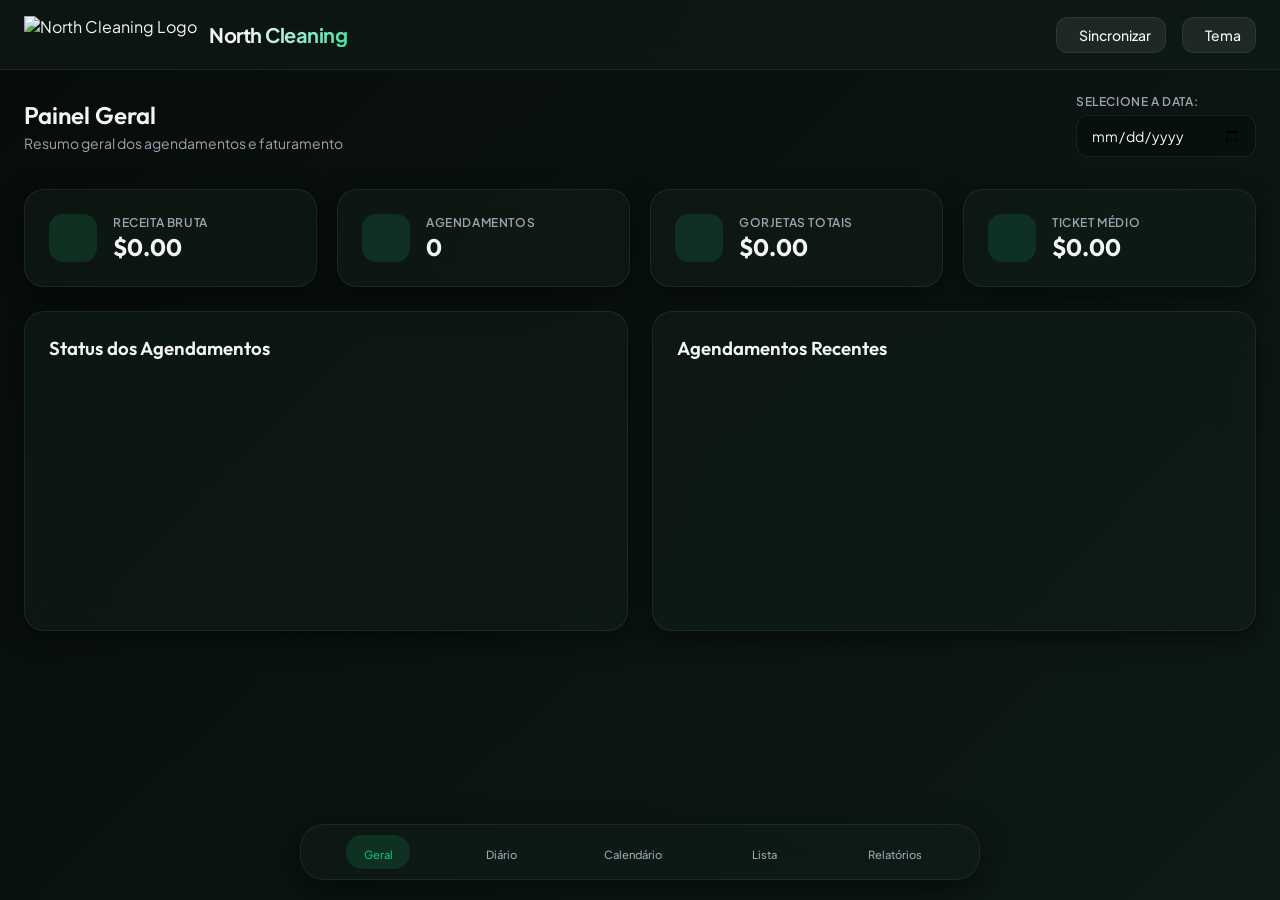
==== dashboard.html @ f72922bd "garante mapeamento exato da coluna booking status da aba new bookings na sincronizacao" ====
<!DOCTYPE html>
<html lang="pt-BR">
<head>
    <meta charset="UTF-8">
    <meta name="viewport" content="width=device-width, initial-scale=1.0">
    <title>North Cleaning - Dashboard SPA</title>
    <!-- CSS File -->
    <link rel="stylesheet" href="index.css?v=2">
    <link rel="icon" type="image/png" href="https://cdn.bookingkoala.com/uploads/northcleaning/2026/5/29/17800989341.png">
</head>
<body>

    <!-- APP HEADER -->
    <header class="app-header">
        <div class="logo-container">
            <img class="company-logo" src="https://cdn.bookingkoala.com/uploads/northcleaning/2026/5/29/17800989341.png" alt="North Cleaning Logo">
            <span class="logo-text">North Cleaning</span>
        </div>
        <div class="header-controls">
            <button class="sync-btn" onclick="syncDataOnline()" title="Sincronizar com planilha">
                <i data-lucide="refresh-cw"></i>
                <span>Sincronizar</span>
            </button>
            <button class="theme-toggle-btn" onclick="toggleTheme()" title="Alternar Tema">
                <i id="theme-icon" data-lucide="moon"></i>
                <span>Tema</span>
            </button>
        </div>
    </header>

    <!-- MAIN APP CONTAINER -->
    <main class="app-container">
        <!-- SPA HORIZONTAL SLIDER (600vw) -->
        <div id="view-slider">
            
            <!-- TAB 1: VISÃO GERAL (DASHBOARD) -->
            <section id="tab-dashboard" class="view-section">
                <div class="view-header">
                    <div class="view-title-area">
                        <h1>Painel Geral</h1>
                        <span class="view-subtitle">Resumo geral dos agendamentos e faturamento</span>
                    </div>
                    <div class="view-actions">
                        <div class="form-group" style="min-width: 180px;">
                            <label class="form-label" for="dashboard-date-picker">Selecione a Data:</label>
                            <input class="input-control" type="date" id="dashboard-date-picker" onchange="loadDashboardTab()">
                        </div>
                    </div>
                </div>

                <!-- KPI Cards Grid -->
                <div class="kpi-grid">
                    <div class="glass-card kpi-card">
                        <div class="kpi-icon"><i data-lucide="dollar-sign"></i></div>
                        <div class="kpi-info">
                            <span class="kpi-label">Receita Bruta</span>
                            <span id="kpi-revenue" class="kpi-value">$0.00</span>
                        </div>
                    </div>
                    <div class="glass-card kpi-card">
                        <div class="kpi-icon"><i data-lucide="calendar-check"></i></div>
                        <div class="kpi-info">
                            <span class="kpi-label">Agendamentos</span>
                            <span id="kpi-bookings" class="kpi-value">0</span>
                        </div>
                    </div>
                    <div class="glass-card kpi-card">
                        <div class="kpi-icon"><i data-lucide="coins"></i></div>
                        <div class="kpi-info">
                            <span class="kpi-label">Gorjetas Totais</span>
                            <span id="kpi-tips" class="kpi-value">$0.00</span>
                        </div>
                    </div>
                    <div class="glass-card kpi-card">
                        <div class="kpi-icon"><i data-lucide="trending-up"></i></div>
                        <div class="kpi-info">
                            <span class="kpi-label">Ticket Médio</span>
                            <span id="kpi-avg" class="kpi-value">$0.00</span>
                        </div>
                    </div>
                </div>

                <!-- Charts Preview & Activity -->
                <div class="charts-grid">
                    <div class="glass-card chart-card">
                        <h3>Status dos Agendamentos</h3>
                        <div class="chart-wrapper">
                            <canvas id="chart-status-preview"></canvas>
                        </div>
                    </div>
                    <div class="glass-card">
                        <h3>Agendamentos Recentes</h3>
                        <div class="activity-list" id="recent-bookings-list" style="margin-top: 16px;">
                            <!-- Populated by JS -->
                        </div>
                    </div>
                </div>
            </section>

            <!-- TAB 2: VISÃO DIÁRIA -->
            <section id="tab-daily" class="view-section">
                <div class="view-header">
                    <div class="view-title-area">
                        <h1>Visão Diária</h1>
                        <span class="view-subtitle">Controle operacional e financeiro do dia</span>
                    </div>
                    <div class="view-actions">
                        <div class="form-group" style="min-width: 180px;">
                            <label class="form-label" for="daily-date-picker">Selecione a Data:</label>
                            <input class="input-control" type="date" id="daily-date-picker" onchange="loadDailyView()">
                        </div>
                    </div>
                </div>

                <!-- KPI Cards do Dia -->
                <div class="kpi-grid">
                    <div class="glass-card kpi-card" style="background: rgba(16, 185, 129, 0.08);">
                        <div class="kpi-icon" style="background: rgba(16, 185, 129, 0.15); color: #10b981;"><i data-lucide="banknote"></i></div>
                        <div class="kpi-info">
                            <span class="kpi-label">Receita do Dia</span>
                            <span id="daily-revenue" class="kpi-value">$0.00</span>
                        </div>
                    </div>
                    <div class="glass-card kpi-card" style="background: rgba(99, 102, 241, 0.08);">
                        <div class="kpi-icon" style="background: rgba(99, 102, 241, 0.15); color: #6366f1;"><i data-lucide="clipboard-list"></i></div>
                        <div class="kpi-info">
                            <span class="kpi-label">Agendamentos do Dia</span>
                            <span id="daily-count" class="kpi-value">0</span>
                        </div>
                    </div>
                    <div class="glass-card kpi-card" style="background: rgba(245, 158, 11, 0.08);">
                        <div class="kpi-icon" style="background: rgba(245, 158, 11, 0.15); color: #f59e0b;"><i data-lucide="alert-circle"></i></div>
                        <div class="kpi-info">
                            <span class="kpi-label">Não Pagos</span>
                            <span id="daily-unpaid-count" class="kpi-value">0</span>
                        </div>
                    </div>
                </div>

                <!-- Day Bookings Table -->
                <div class="glass-card">
                    <div class="table-container">
                        <table class="elegant-table" id="daily-table">
                            <thead>
                                <tr>
                                    <th>Horário</th>
                                    <th>Nome do Cliente</th>
                                    <th>Valor Final</th>
                                    <th>Gorjeta (Tip)</th>
                                    <th>Método Pagamento</th>
                                    <th>Status</th>
                                    <th>Data de Pagamento</th>
                                    <th>Ações</th>
                                </tr>
                            </thead>
                            <tbody id="daily-table-body">
                                <!-- Populated by JS -->
                            </tbody>
                        </table>
                    </div>
                </div>
            </section>

            <!-- TAB 3: CALENDÁRIO -->
            <section id="tab-calendar" class="view-section">
                <div class="view-header">
                    <div class="view-title-area">
                        <h1>Calendário de Agendamentos</h1>
                        <span class="view-subtitle">Calendário mensal de serviços e receita diária</span>
                    </div>
                </div>

                <div class="glass-card calendar-container">
                    <div class="calendar-header">
                        <button class="calendar-nav-btn" onclick="changeMonth(-1)"><i data-lucide="chevron-left"></i></button>
                        <span class="calendar-month-year" id="calendar-title">Julho 2026</span>
                        <button class="calendar-nav-btn" onclick="changeMonth(1)"><i data-lucide="chevron-right"></i></button>
                    </div>
                    <div class="calendar-grid" id="calendar-grid">
                        <!-- Day headers and cells populated by JS -->
                    </div>
                </div>
            </section>

            <!-- TAB 4: LISTA GERAL -->
            <section id="tab-bookings" class="view-section">
                <div class="view-header">
                    <div class="view-title-area">
                        <h1>Base de Agendamentos</h1>
                        <span class="view-subtitle">Pesquisa completa e filtros no banco de dados</span>
                    </div>
                </div>

                <!-- Filters -->
                <div class="filter-row">
                    <div class="form-group search-group">
                        <label class="form-label" for="search-client">Buscar Cliente</label>
                        <input class="input-control" type="text" id="search-client" placeholder="Digite o nome do cliente..." oninput="filterBookings()">
                    </div>
                    <div class="form-group">
                        <label class="form-label" for="filter-status">Status</label>
                        <select class="input-control" id="filter-status" onchange="filterBookings()">
                            <option value="all">Todos os Status</option>
                            <option value="Paid">Paid</option>
                            <option value="Charged">Charged</option>
                            <option value="Unassigned">Unassigned</option>
                            <option value="Upcoming">Upcoming</option>
                            <option value="Completed">Completed</option>
                        </select>
                    </div>
                    <div class="form-group">
                        <label class="form-label" for="filter-payment">Método Pagamento</label>
                        <select class="input-control" id="filter-payment" onchange="filterBookings()">
                            <option value="all">Todos</option>
                            <option value="Credit Card">Credit Card</option>
                            <option value="Zelle / Venmo">Zelle / Venmo</option>
                            <option value="Cash / Check">Cash / Check</option>
                            <option value="Square">Square</option>
                        </select>
                    </div>
                </div>

                <!-- Big Bookings Table -->
                <div class="glass-card">
                    <div class="table-container">
                        <table class="elegant-table" id="bookings-table">
                            <thead>
                                <tr>
                                    <th>Data</th>
                                    <th>Horário</th>
                                    <th>Nome do Cliente</th>
                                    <th>Valor</th>
                                    <th>Gorjeta</th>
                                    <th>Método Pagamento</th>
                                    <th>Status</th>
                                    <th>Ações</th>
                                </tr>
                            </thead>
                            <tbody id="bookings-table-body">
                                <!-- Populated by JS -->
                            </tbody>
                        </table>
                    </div>
                    <!-- Pagination -->
                    <div class="pagination">
                        <span id="pagination-info" class="view-subtitle">Mostrando 1-10 de 651 agendamentos</span>
                        <div style="display: flex; gap: 8px;">
                            <button id="btn-prev" class="btn-page" onclick="prevPage()"><i data-lucide="chevron-left" style="width: 14px; height: 14px; vertical-align: middle;"></i> Anterior</button>
                            <button id="btn-next" class="btn-page" onclick="nextPage()">Próximo <i data-lucide="chevron-right" style="width: 14px; height: 14px; vertical-align: middle;"></i></button>
                        </div>
                    </div>
                </div>
            </section>

            <!-- TAB 5: RELATÓRIOS -->
            <section id="tab-analytics" class="view-section">
                <div class="view-header">
                    <div class="view-title-area">
                        <h1>Gráficos & Analytics</h1>
                        <span class="view-subtitle">Visualização de faturamento e desempenho comercial</span>
                    </div>
                </div>

                <!-- Reports Charts Grid -->
                <div class="charts-grid">
                    <div class="glass-card chart-card">
                        <h3>Faturamento por Mês</h3>
                        <div class="chart-wrapper">
                            <canvas id="chart-monthly-revenue"></canvas>
                        </div>
                    </div>
                    <div class="glass-card chart-card">
                        <h3>Volume por Canal de Pagamento</h3>
                        <div class="chart-wrapper">
                            <canvas id="chart-payment-methods"></canvas>
                        </div>
                    </div>
                </div>

                <div class="charts-grid" style="margin-top: 12px;">
                    <div class="glass-card chart-card">
                        <h3>Status de Agendamento</h3>
                        <div class="chart-wrapper">
                            <canvas id="chart-status-distribution"></canvas>
                        </div>
                    </div>
                    <div class="glass-card" style="height: 320px; overflow-y: auto;">
                        <h3>Ranking de Clientes (Faturamento)</h3>
                        <div class="table-container" style="margin-top: 16px;">
                            <table class="elegant-table">
                                <thead>
                                    <tr>
                                        <th>Posição</th>
                                        <th>Cliente</th>
                                        <th>Qtd Serviços</th>
                                        <th>Valor Total</th>
                                    </tr>
                                </thead>
                                <tbody id="top-clients-tbody">
                                    <!-- Populated by JS -->
                                </tbody>
                            </table>
                        </div>
                    </div>
                </div>
            </section>



        </div>
    </main>

    <!-- BOTTOM NAVBAR (PERSISTENTE FORA DO SLIDER) -->
    <nav class="bottom-nav-bar">
        <button id="nav-dashboard" class="nav-item active" onclick="switchTab('dashboard')">
            <i data-lucide="layout-dashboard"></i>
            <span>Geral</span>
        </button>
        <button id="nav-daily" class="nav-item" onclick="switchTab('daily')">
            <i data-lucide="calendar-days"></i>
            <span>Diário</span>
        </button>
        <button id="nav-calendar" class="nav-item" onclick="switchTab('calendar')">
            <i data-lucide="calendar"></i>
            <span>Calendário</span>
        </button>
        <button id="nav-bookings" class="nav-item" onclick="switchTab('bookings')">
            <i data-lucide="list-ordered"></i>
            <span>Lista</span>
        </button>
        <button id="nav-analytics" class="nav-item" onclick="switchTab('analytics')">
            <i data-lucide="trending-up"></i>
            <span>Relatórios</span>
        </button>
    </nav>

    <!-- DETAIL MODAL -->
    <div id="detail-modal" class="modal-overlay" onclick="closeDetailModal(event)">
        <div class="modal-content" onclick="event.stopPropagation()">
            <div class="modal-header">
                <h3>Detalhes do Agendamento</h3>
                <button class="modal-close" onclick="closeModal()">&times;</button>
            </div>
            <div class="modal-body" id="modal-body-content">
                <!-- Populated by JS -->
            </div>
        </div>
    </div>

    <!-- SCRIPTS -->
    <!-- SheetJS Library for Excel Parsing -->
    <script src="https://cdn.jsdelivr.net/npm/xlsx@0.18.5/dist/xlsx.full.min.js"></script>
    <!-- Chart.js for beautiful charts -->
    <script src="https://cdn.jsdelivr.net/npm/chart.js"></script>
    <!-- Lucide Icons -->
    <script src="https://unpkg.com/lucide@latest"></script>
    <!-- Custom Application Script -->
    <script src="data.js?v=20260721_v14"></script>
    <script src="app.js?v=20260721_v14"></script>
</body>
</html>
---- index.css ----
@import url('https://fonts.googleapis.com/css2?family=Outfit:wght@300;400;500;600;700;800&family=Plus+Jakarta+Sans:wght@300;400;500;600;700;800&display=swap');

/* ==========================================================================
   DESIGN SYSTEM - VARIABLES
   ========================================================================== */
:root {
    /* Fonts */
    --font-heading: 'Outfit', -apple-system, BlinkMacSystemFont, "Segoe UI", Roboto, sans-serif;
    --font-body: 'Plus Jakarta Sans', -apple-system, BlinkMacSystemFont, "Segoe UI", Roboto, sans-serif;

    /* Colors - HSL Emerald Theme */
    --primary-hue: 156;
    --primary-sat: 72%;
    --primary-lightness: 42%;
    
    --primary: hsl(var(--primary-hue), var(--primary-sat), var(--primary-lightness));
    --primary-light: hsl(var(--primary-hue), var(--primary-sat), 55%);
    --primary-dark: hsl(var(--primary-hue), var(--primary-sat), 30%);
    --primary-glow: hsla(var(--primary-hue), var(--primary-sat), var(--primary-lightness), 0.15);

    /* Status Colors */
    --status-paid-bg: rgba(16, 185, 129, 0.15);
    --status-paid-color: #10b981;
    --status-charged-bg: rgba(99, 102, 241, 0.15);
    --status-charged-color: #6366f1;
    --status-unassigned-bg: rgba(245, 158, 11, 0.15);
    --status-unassigned-color: #f59e0b;
    --status-upcoming-bg: rgba(59, 130, 246, 0.15);
    --status-upcoming-color: #3b82f6;
    --status-completed-bg: rgba(14, 165, 233, 0.15);
    --status-completed-color: #0ea5e9;

    /* Dark Mode Defaults */
    --bg-app: #070c0a;
    --bg-gradient: linear-gradient(135deg, #070c0a 0%, #0d1a15 100%);
    --panel-bg: rgba(18, 30, 24, 0.55);
    --panel-border: rgba(255, 255, 255, 0.07);
    --text-primary: #f3f4f6;
    --text-secondary: #9ca3af;
    --text-muted: #6b7280;
    --shadow-color: rgba(0, 0, 0, 0.5);
    --glass-blur: 16px;
    --card-hover-bg: rgba(255, 255, 255, 0.04);
}

/* Light Theme Overrides */
body.light-theme {
    --bg-app: #f4f7f5;
    --bg-gradient: linear-gradient(135deg, #f4f7f5 0%, #e6eee8 100%);
    --panel-bg: rgba(255, 255, 255, 0.75);
    --panel-border: rgba(0, 0, 0, 0.07);
    --text-primary: #111827;
    --text-secondary: #4b5563;
    --text-muted: #9ca3af;
    --shadow-color: rgba(0, 0, 0, 0.05);
    --card-hover-bg: rgba(0, 0, 0, 0.02);
}

/* ==========================================================================
   RESET & BASE STYLES
   ========================================================================== */
* {
    box-sizing: border-box;
    margin: 0;
    padding: 0;
    -webkit-tap-highlight-color: transparent;
}

body {
    font-family: var(--font-body);
    background: var(--bg-app);
    background-image: var(--bg-gradient);
    color: var(--text-primary);
    min-height: 100vh;
    overflow-x: hidden;
    transition: background 0.3s ease, color 0.3s ease;
    display: flex;
    flex-direction: column;
}

h1, h2, h3, h4, h5, h6 {
    font-family: var(--font-heading);
    font-weight: 600;
    color: var(--text-primary);
}

/* Custom Scrollbar */
::-webkit-scrollbar {
    width: 6px;
    height: 6px;
}
::-webkit-scrollbar-track {
    background: transparent;
}
::-webkit-scrollbar-thumb {
    background: var(--panel-border);
    border-radius: 4px;
}
::-webkit-scrollbar-thumb:hover {
    background: var(--primary);
}

/* ==========================================================================
   APP HEADER
   ========================================================================== */
.app-header {
    display: flex;
    justify-content: space-between;
    align-items: center;
    padding: 16px 24px;
    position: fixed;
    top: 0;
    left: 0;
    right: 0;
    height: 70px;
    background: var(--panel-bg);
    backdrop-filter: blur(var(--glass-blur));
    -webkit-backdrop-filter: blur(var(--glass-blur));
    border-bottom: 1px solid var(--panel-border);
    z-index: 900;
}

.logo-container {
    display: flex;
    align-items: center;
    gap: 12px;
}

.company-logo {
    height: 38px;
    object-fit: contain;
}

.logo-text {
    font-size: 1.25rem;
    font-weight: 700;
    letter-spacing: -0.025em;
    background: linear-gradient(135deg, var(--text-primary) 30%, var(--primary-light) 100%);
    -webkit-background-clip: text;
    -webkit-text-fill-color: transparent;
}

.header-controls {
    display: flex;
    align-items: center;
    gap: 16px;
}

.theme-toggle-btn, .sync-btn {
    background: var(--panel-border);
    border: 1px solid var(--panel-border);
    color: var(--text-primary);
    padding: 8px 14px;
    border-radius: 12px;
    cursor: pointer;
    font-family: var(--font-body);
    font-size: 0.875rem;
    font-weight: 500;
    display: flex;
    align-items: center;
    gap: 8px;
    transition: all 0.2s cubic-bezier(0.4, 0, 0.2, 1);
}

.theme-toggle-btn:hover, .sync-btn:hover {
    background: var(--primary);
    color: white;
    border-color: var(--primary);
    transform: translateY(-2px);
    box-shadow: 0 4px 12px var(--primary-glow);
}

/* ==========================================================================
   SPA CAROUSEL HORIZONTAL (#view-slider)
   ========================================================================== */
.app-container {
    margin-top: 70px;
    flex: 1;
    display: flex;
    overflow: hidden;
    position: relative;
    width: 100vw;
}

#view-slider {
    display: flex;
    width: 500vw; /* 5 abas */
    height: calc(100vh - 70px);
    will-change: transform;
    transform: translate3d(0px, 0px, 0px);
    transition: transform 0.5s cubic-bezier(0.16, 1, 0.3, 1);
}

.view-section {
    width: 100vw;
    height: 100%;
    overflow-y: auto;
    padding: 24px;
    padding-bottom: 120px; /* Evita que o BottomNavBar cubra o conteúdo */
    background: transparent;
    display: flex;
    flex-direction: column;
    gap: 24px;
}

/* ==========================================================================
   BOTTOM NAV BAR (Persistente fora do slider)
   ========================================================================== */
.bottom-nav-bar {
    position: fixed;
    bottom: 20px;
    left: 50%;
    transform: translate3d(-50%, 0, 0);
    width: calc(100% - 32px);
    max-width: 680px;
    background: var(--panel-bg);
    border: 1px solid var(--panel-border);
    backdrop-filter: blur(var(--glass-blur));
    -webkit-backdrop-filter: blur(var(--glass-blur));
    border-radius: 24px;
    padding: 10px 16px;
    display: flex;
    justify-content: space-around;
    align-items: center;
    box-shadow: 0 10px 30px var(--shadow-color);
    z-index: 1000;
    transition: background 0.3s ease, border 0.3s ease;
}

.nav-item {
    display: flex;
    flex-direction: column;
    align-items: center;
    gap: 4px;
    background: none;
    border: none;
    color: var(--text-secondary);
    padding: 8px 12px;
    border-radius: 16px;
    cursor: pointer;
    text-decoration: none;
    font-family: var(--font-body);
    font-size: 0.7rem;
    font-weight: 500;
    transition: all 0.2s cubic-bezier(0.4, 0, 0.2, 1);
    min-width: 64px;
}

.nav-item i {
    font-size: 1.25rem;
    transition: transform 0.2s ease;
}

.nav-item:hover {
    color: var(--primary-light);
}

.nav-item:hover i {
    transform: translateY(-2px);
}

.nav-item.active {
    color: var(--primary);
    background: var(--primary-glow);
}

/* ==========================================================================
   COMPONENTS - CARDS, TABLES, MODALS
   ========================================================================== */

/* Glass Cards */
.glass-card {
    background: var(--panel-bg);
    border: 1px solid var(--panel-border);
    border-radius: 20px;
    padding: 24px;
    box-shadow: 0 8px 24px var(--shadow-color);
    backdrop-filter: blur(var(--glass-blur));
    -webkit-backdrop-filter: blur(var(--glass-blur));
    transition: transform 0.3s ease, box-shadow 0.3s ease;
}

.glass-card:hover {
    transform: translateY(-2px);
    box-shadow: 0 12px 30px var(--shadow-color);
}

/* Key Performance Indicators (KPI) */
.kpi-grid {
    display: grid;
    grid-template-columns: repeat(auto-fit, minmax(200px, 1fr));
    gap: 20px;
    width: 100%;
}

.kpi-card {
    display: flex;
    align-items: center;
    gap: 16px;
}

.kpi-icon {
    width: 48px;
    height: 48px;
    border-radius: 14px;
    display: flex;
    align-items: center;
    justify-content: center;
    font-size: 1.25rem;
    background: var(--primary-glow);
    color: var(--primary-light);
    border: 1px solid rgba(var(--primary-hue), var(--primary-sat), var(--primary-lightness), 0.2);
}

.kpi-info {
    display: flex;
    flex-direction: column;
    gap: 2px;
}

.kpi-label {
    font-size: 0.75rem;
    color: var(--text-secondary);
    text-transform: uppercase;
    letter-spacing: 0.05em;
    font-weight: 600;
}

.kpi-value {
    font-size: 1.5rem;
    font-weight: 700;
    font-family: var(--font-heading);
}

/* Screen Title and Header Actions */
.view-header {
    display: flex;
    justify-content: space-between;
    align-items: center;
    flex-wrap: wrap;
    gap: 16px;
    margin-bottom: 8px;
}

.view-title-area {
    display: flex;
    flex-direction: column;
    gap: 4px;
}

.view-subtitle {
    font-size: 0.875rem;
    color: var(--text-secondary);
}

.view-actions {
    display: flex;
    gap: 12px;
    align-items: center;
}

/* Gorgeous Elegant Tables */
.table-container {
    width: 100%;
    overflow-x: auto;
    border-radius: 16px;
    border: 1px solid var(--panel-border);
}

.elegant-table {
    width: 100%;
    border-collapse: collapse;
    text-align: left;
    font-size: 0.875rem;
}

.elegant-table th {
    background: rgba(var(--primary-hue), var(--primary-sat), var(--primary-lightness), 0.08);
    color: var(--text-primary);
    font-weight: 600;
    padding: 14px 18px;
    font-family: var(--font-heading);
    border-bottom: 1px solid var(--panel-border);
}

.elegant-table td {
    padding: 14px 18px;
    border-bottom: 1px solid var(--panel-border);
    color: var(--text-secondary);
    vertical-align: middle;
}

.elegant-table tbody tr {
    transition: background-color 0.2s ease;
}

.elegant-table tbody tr:hover {
    background-color: var(--card-hover-bg);
}

.elegant-table tbody tr:last-child td {
    border-bottom: none;
}

/* Status Badges */
.badge {
    display: inline-flex;
    align-items: center;
    padding: 4px 10px;
    border-radius: 9999px;
    font-size: 0.725rem;
    font-weight: 600;
    text-transform: capitalize;
}

.badge-paid {
    background: var(--status-paid-bg);
    color: var(--status-paid-color);
}

.badge-charged {
    background: var(--status-charged-bg);
    color: var(--status-charged-color);
}

.badge-unassigned {
    background: var(--status-unassigned-bg);
    color: var(--status-unassigned-color);
}

.badge-upcoming {
    background: var(--status-upcoming-bg);
    color: var(--status-upcoming-color);
}

.badge-completed {
    background: var(--status-completed-bg);
    color: var(--status-completed-color);
}

/* Forms and Filters */
.filter-row {
    display: flex;
    flex-wrap: wrap;
    gap: 16px;
    align-items: center;
    background: var(--panel-bg);
    padding: 16px;
    border-radius: 16px;
    border: 1px solid var(--panel-border);
}

.form-group {
    display: flex;
    flex-direction: column;
    gap: 6px;
    flex: 1;
    min-width: 150px;
}

.form-group.search-group {
    flex: 2;
    min-width: 250px;
}

.form-label {
    font-size: 0.75rem;
    font-weight: 600;
    color: var(--text-secondary);
    text-transform: uppercase;
    letter-spacing: 0.05em;
}

.input-control {
    background: rgba(0, 0, 0, 0.2);
    border: 1px solid var(--panel-border);
    border-radius: 12px;
    padding: 10px 14px;
    color: var(--text-primary);
    font-family: var(--font-body);
    font-size: 0.875rem;
    outline: none;
    transition: all 0.2s ease;
    width: 100%;
}

body.light-theme .input-control {
    background: rgba(255, 255, 255, 0.8);
}

.input-control:focus {
    border-color: var(--primary);
    box-shadow: 0 0 0 2px var(--primary-glow);
}

/* Charts Section Layout */
.charts-grid {
    display: grid;
    grid-template-columns: repeat(auto-fit, minmax(340px, 1fr));
    gap: 24px;
}

.chart-card {
    height: 320px;
    display: flex;
    flex-direction: column;
}

.chart-wrapper {
    position: relative;
    width: 100%;
    height: 220px;
    margin-top: 16px;
}

/* Interactive Calendar Grid */
.calendar-container {
    display: flex;
    flex-direction: column;
    gap: 16px;
}

.calendar-header {
    display: flex;
    justify-content: space-between;
    align-items: center;
    padding: 8px 0;
}

.calendar-nav-btn {
    background: var(--panel-border);
    border: none;
    color: var(--text-primary);
    width: 36px;
    height: 36px;
    border-radius: 10px;
    display: flex;
    align-items: center;
    justify-content: center;
    cursor: pointer;
    transition: all 0.2s ease;
}

.calendar-nav-btn:hover {
    background: var(--primary);
    color: white;
}

.calendar-month-year {
    font-family: var(--font-heading);
    font-size: 1.25rem;
    font-weight: 700;
}

.calendar-grid {
    display: grid;
    grid-template-columns: repeat(7, minmax(0, 1fr));
    gap: 8px;
    width: 100%;
}

.calendar-day-header {
    text-align: center;
    font-size: 0.75rem;
    font-weight: 700;
    color: var(--text-secondary);
    text-transform: uppercase;
    padding: 8px 0;
}

.calendar-day-cell {
    aspect-ratio: auto;
    border-radius: 12px;
    background: rgba(0, 0, 0, 0.15);
    border: 1px solid var(--panel-border);
    padding: 8px;
    display: flex;
    flex-direction: column;
    justify-content: flex-start;
    cursor: pointer;
    transition: all 0.2s ease;
    min-height: 125px;
    gap: 4px;
}

body.light-theme .calendar-day-cell {
    background: rgba(255, 255, 255, 0.5);
}

.calendar-day-cell:hover {
    transform: translateY(-2px);
    border-color: var(--primary);
    box-shadow: 0 4px 12px var(--shadow-color);
}

.calendar-day-cell.inactive {
    opacity: 0.35;
    cursor: default;
    pointer-events: none;
}

.calendar-day-cell.today {
    border-color: var(--primary-light);
    background: var(--primary-glow);
}

.day-number {
    font-family: var(--font-heading);
    font-weight: 600;
    font-size: 0.875rem;
}

.day-header-info {
    display: flex;
    justify-content: space-between;
    align-items: center;
    width: 100%;
    margin-bottom: 2px;
}

.day-revenue {
    font-size: 0.725rem;
    font-weight: 700;
    color: var(--primary-light);
    font-family: var(--font-heading);
}

.day-events-list {
    display: flex;
    flex-direction: column;
    gap: 3px;
    width: 100%;
    overflow: hidden;
}

.calendar-event-pill {
    display: flex;
    align-items: center;
    gap: 4px;
    padding: 2px 6px;
    border-radius: 6px;
    font-size: 0.65rem;
    font-weight: 600;
    white-space: nowrap;
    overflow: hidden;
    text-overflow: ellipsis;
    max-width: 100%;
}

.calendar-event-pill .event-time {
    font-weight: 700;
    opacity: 0.85;
}

.calendar-event-pill .event-name {
    font-weight: 500;
    overflow: hidden;
    text-overflow: ellipsis;
}

.calendar-event-more {
    font-size: 0.65rem;
    font-weight: 700;
    color: var(--text-muted);
    text-align: center;
    margin-top: 1px;
}

/* File Import Styling */
.dropzone {
    border: 2px dashed var(--panel-border);
    border-radius: 20px;
    padding: 40px;
    text-align: center;
    cursor: pointer;
    transition: all 0.3s ease;
    background: rgba(0, 0, 0, 0.1);
    display: flex;
    flex-direction: column;
    align-items: center;
    gap: 16px;
}

body.light-theme .dropzone {
    background: rgba(255, 255, 255, 0.3);
}

.dropzone:hover, .dropzone.dragover {
    border-color: var(--primary);
    background: var(--primary-glow);
}

.dropzone-icon {
    font-size: 2.5rem;
    color: var(--text-muted);
}

.dropzone-text {
    font-size: 0.875rem;
    color: var(--text-secondary);
}

/* Detail Modal */
.modal-overlay {
    position: fixed;
    top: 0;
    left: 0;
    right: 0;
    bottom: 0;
    background: rgba(0, 0, 0, 0.7);
    backdrop-filter: blur(8px);
    display: none;
    align-items: center;
    justify-content: center;
    z-index: 2000;
    padding: 16px;
}

.modal-content {
    background: var(--bg-app);
    border: 1px solid var(--panel-border);
    border-radius: 24px;
    width: 100%;
    max-width: 500px;
    box-shadow: 0 20px 50px rgba(0, 0, 0, 0.6);
    overflow: hidden;
    animation: modalSlideUp 0.3s cubic-bezier(0.16, 1, 0.3, 1);
    display: flex;
    flex-direction: column;
}

@keyframes modalSlideUp {
    from {
        transform: translateY(20px);
        opacity: 0;
    }
    to {
        transform: translateY(0);
        opacity: 1;
    }
}

.modal-header {
    padding: 20px 24px;
    border-bottom: 1px solid var(--panel-border);
    display: flex;
    justify-content: space-between;
    align-items: center;
    background: var(--panel-bg);
}

.modal-close {
    background: none;
    border: none;
    color: var(--text-secondary);
    font-size: 1.5rem;
    cursor: pointer;
    display: flex;
    align-items: center;
    justify-content: center;
    width: 32px;
    height: 32px;
    border-radius: 50%;
    transition: all 0.2s ease;
}

.modal-close:hover {
    background: var(--panel-border);
    color: var(--text-primary);
}

.modal-body {
    padding: 24px;
    display: flex;
    flex-direction: column;
    gap: 16px;
}

.modal-info-row {
    display: flex;
    justify-content: space-between;
    align-items: center;
    border-bottom: 1px solid var(--panel-border);
    padding-bottom: 12px;
}

.modal-info-row:last-child {
    border-bottom: none;
    padding-bottom: 0;
}

.modal-label {
    font-size: 0.8rem;
    color: var(--text-muted);
    font-weight: 500;
}

.modal-value {
    font-weight: 600;
    color: var(--text-primary);
}

/* Custom list styled for dashboard */
.activity-list {
    display: flex;
    flex-direction: column;
    gap: 12px;
}

.activity-item {
    display: flex;
    justify-content: space-between;
    align-items: center;
    padding: 12px 16px;
    border-radius: 12px;
    background: rgba(255, 255, 255, 0.02);
    border: 1px solid var(--panel-border);
}

body.light-theme .activity-item {
    background: rgba(0, 0, 0, 0.01);
}

.activity-client {
    font-weight: 600;
    font-size: 0.875rem;
}

.activity-meta {
    font-size: 0.75rem;
    color: var(--text-muted);
}

.pagination {
    display: flex;
    justify-content: space-between;
    align-items: center;
    margin-top: 16px;
}

.btn-page {
    background: var(--panel-border);
    border: 1px solid var(--panel-border);
    color: var(--text-primary);
    padding: 8px 16px;
    border-radius: 10px;
    cursor: pointer;
    font-size: 0.8rem;
    font-weight: 600;
    transition: all 0.2s ease;
}

.btn-page:hover:not(:disabled) {
    background: var(--primary);
    border-color: var(--primary);
    color: white;
}

.btn-page:disabled {
    opacity: 0.4;
    cursor: not-allowed;
}

/* Default Day Bookings Count style (hidden on desktop) */
.day-bookings-count {
    display: none;
}

/* ==========================================================================
   RESPONSIVE DESIGN (Media Queries)
   ========================================================================== */
@media (max-width: 768px) {
    .elegant-table th, .elegant-table td {
        padding: 10px 12px;
        font-size: 0.75rem;
        white-space: nowrap;
    }
    
    .view-section {
        padding: 16px;
        padding-bottom: 120px;
        gap: 16px;
    }
    
    .kpi-grid {
        grid-template-columns: repeat(2, 1fr);
    }
    
    /* Responsive Grid for Filter Row */
    .filter-row {
        display: grid;
        grid-template-columns: repeat(2, 1fr);
        gap: 12px;
        padding: 12px;
    }
    
    .form-group.search-group {
        grid-column: span 2;
    }
    
    .logo-text {
        font-size: 1rem;
    }
    
    .theme-toggle-btn span, .sync-btn span {
        display: none;
    }
    
    .theme-toggle-btn, .sync-btn {
        padding: 8px;
    }
    
    /* Mobile Calendar Adaptation */
    .day-bookings-count {
        display: inline-flex;
        align-items: center;
        justify-content: center;
        background: var(--primary);
        color: white;
        font-size: 0.65rem;
        font-weight: 700;
        width: 16px;
        height: 16px;
        border-radius: 50%;
    }
    
    .day-events-list {
        display: none;
    }
    
    .calendar-day-cell {
        min-height: 70px;
        justify-content: center;
        align-items: center;
        padding: 6px;
    }
    
    .day-header-info {
        flex-direction: column;
        align-items: center;
        gap: 4px;
        justify-content: center;
    }
    
    .day-revenue {
        font-size: 0.65rem;
        text-align: center;
    }
    
    .charts-grid {
        grid-template-columns: 1fr;
    }
    
    /* Bottom Navigation Bar safe areas */
    .bottom-nav-bar {
        width: calc(100% - 24px);
        bottom: 12px;
        padding: 6px 12px calc(6px + env(safe-area-inset-bottom, 0px));
        border-radius: 18px;
    }
    
    .nav-item {
        padding: 6px 4px;
        min-width: auto;
    }
}

@media (max-width: 576px) {
    /* Bottom Drawer Modal on mobile */
    .modal-overlay {
        align-items: flex-end;
        padding: 0;
    }
    
    .modal-content {
        border-radius: 24px 24px 0 0;
        max-width: 100%;
        width: 100%;
        animation: modalSlideUpMobile 0.3s cubic-bezier(0.16, 1, 0.3, 1);
    }
    
    @keyframes modalSlideUpMobile {
        from {
            transform: translate3d(0, 100%, 0);
        }
        to {
            transform: translate3d(0, 0, 0);
        }
    }
}

@media (max-width: 480px) {
    .kpi-grid {
        grid-template-columns: 1fr;
    }
    
    .calendar-day-cell {
        min-height: 55px;
        padding: 4px;
    }
    
    .day-number {
        font-size: 0.75rem;
    }
    
    .day-bookings-count {
        font-size: 0.6rem;
        width: 14px;
        height: 14px;
    }
    
    .day-revenue {
        display: none;
    }
    
    .nav-item {
        font-size: 0.6rem;
    }
    
    .nav-item i {
        font-size: 1.1rem;
    }
}
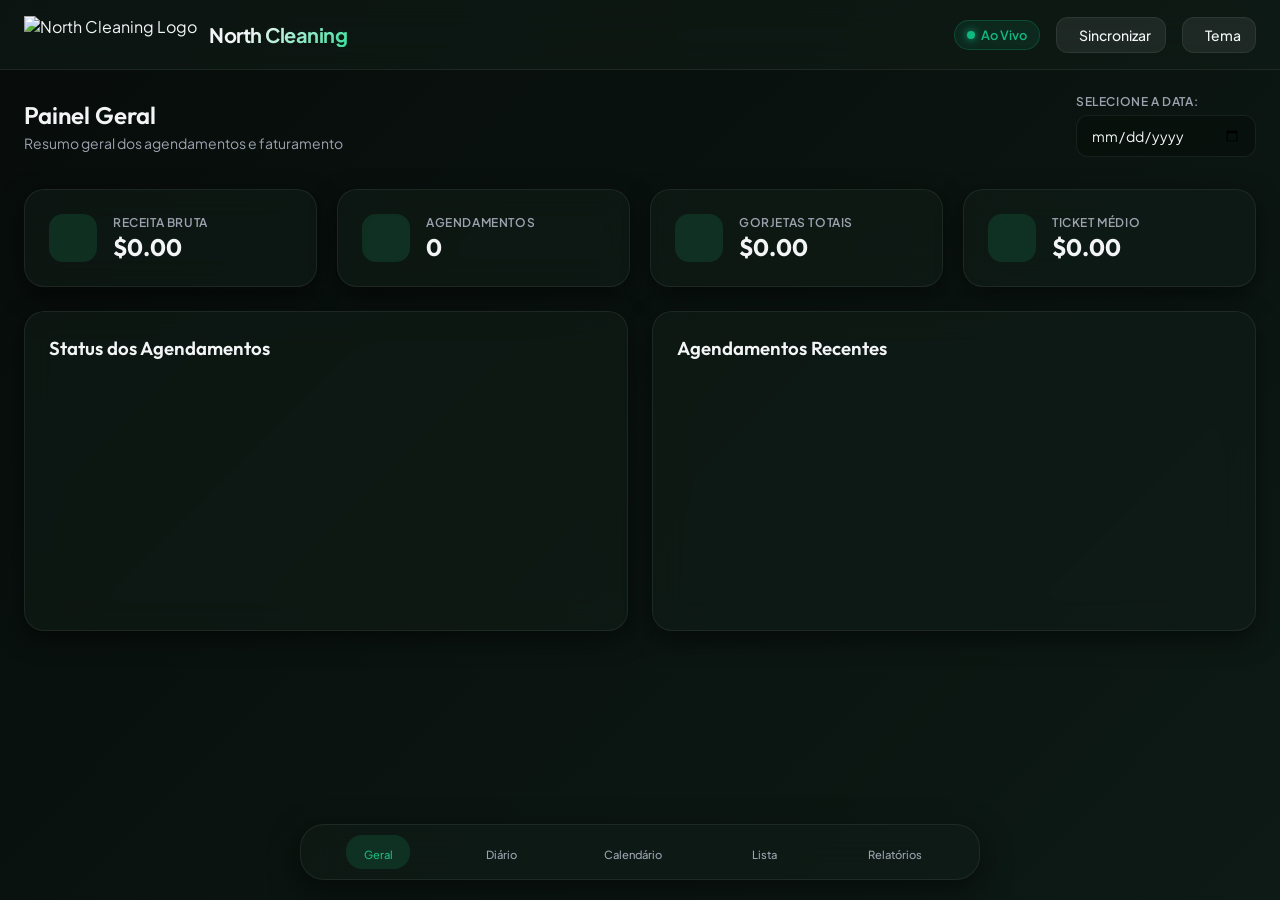
==== commit 5b9801bd: "implementa sincronizacao automatica em tempo real via CSV a cada 10 segundos com indicador visual Ao" ====
--- a/dashboard.html
+++ b/dashboard.html
@@ -17,6 +17,10 @@
             <span class="logo-text">North Cleaning</span>
         </div>
         <div class="header-controls">
+            <div id="live-status-indicator" class="live-status-badge" title="Sincronização em tempo real ativa">
+                <span class="live-dot"></span>
+                <span class="live-text">Ao Vivo</span>
+            </div>
             <button class="sync-btn" onclick="syncDataOnline()" title="Sincronizar com planilha">
                 <i data-lucide="refresh-cw"></i>
                 <span>Sincronizar</span>
@@ -355,7 +359,7 @@
     <!-- Lucide Icons -->
     <script src="https://unpkg.com/lucide@latest"></script>
     <!-- Custom Application Script -->
-    <script src="data.js?v=20260721_v14"></script>
-    <script src="app.js?v=20260721_v14"></script>
+    <script src="data.js?v=20260721_v17"></script>
+    <script src="app.js?v=20260721_v17"></script>
 </body>
 </html>
--- a/index.css
+++ b/index.css
@@ -162,12 +162,46 @@
     transition: all 0.2s cubic-bezier(0.4, 0, 0.2, 1);
 }
 
-.theme-toggle-btn:hover, .sync-btn:hover {
-    background: var(--primary);
-    color: white;
-    border-color: var(--primary);
-    transform: translateY(-2px);
-    box-shadow: 0 4px 12px var(--primary-glow);
+.live-status-badge {
+    display: inline-flex;
+    align-items: center;
+    gap: 6px;
+    padding: 6px 12px;
+    border-radius: 20px;
+    background: rgba(16, 185, 129, 0.1);
+    border: 1px solid rgba(16, 185, 129, 0.25);
+    color: #10b981;
+    font-size: 0.8rem;
+    font-weight: 600;
+    cursor: default;
+    transition: all 0.3s ease;
+}
+
+.live-dot {
+    width: 8px;
+    height: 8px;
+    border-radius: 50%;
+    background-color: #10b981;
+    box-shadow: 0 0 8px #10b981;
+    animation: livePulse 2s infinite;
+}
+
+@keyframes livePulse {
+    0% { transform: scale(0.95); opacity: 0.8; }
+    50% { transform: scale(1.25); opacity: 1; box-shadow: 0 0 12px #10b981; }
+    100% { transform: scale(0.95); opacity: 0.8; }
+}
+
+.live-status-badge.offline {
+    background: rgba(239, 68, 68, 0.1);
+    border-color: rgba(239, 68, 68, 0.25);
+    color: #ef4444;
+}
+
+.live-status-badge.offline .live-dot {
+    background-color: #ef4444;
+    box-shadow: 0 0 8px #ef4444;
+    animation: none;
 }
 
 /* ==========================================================================
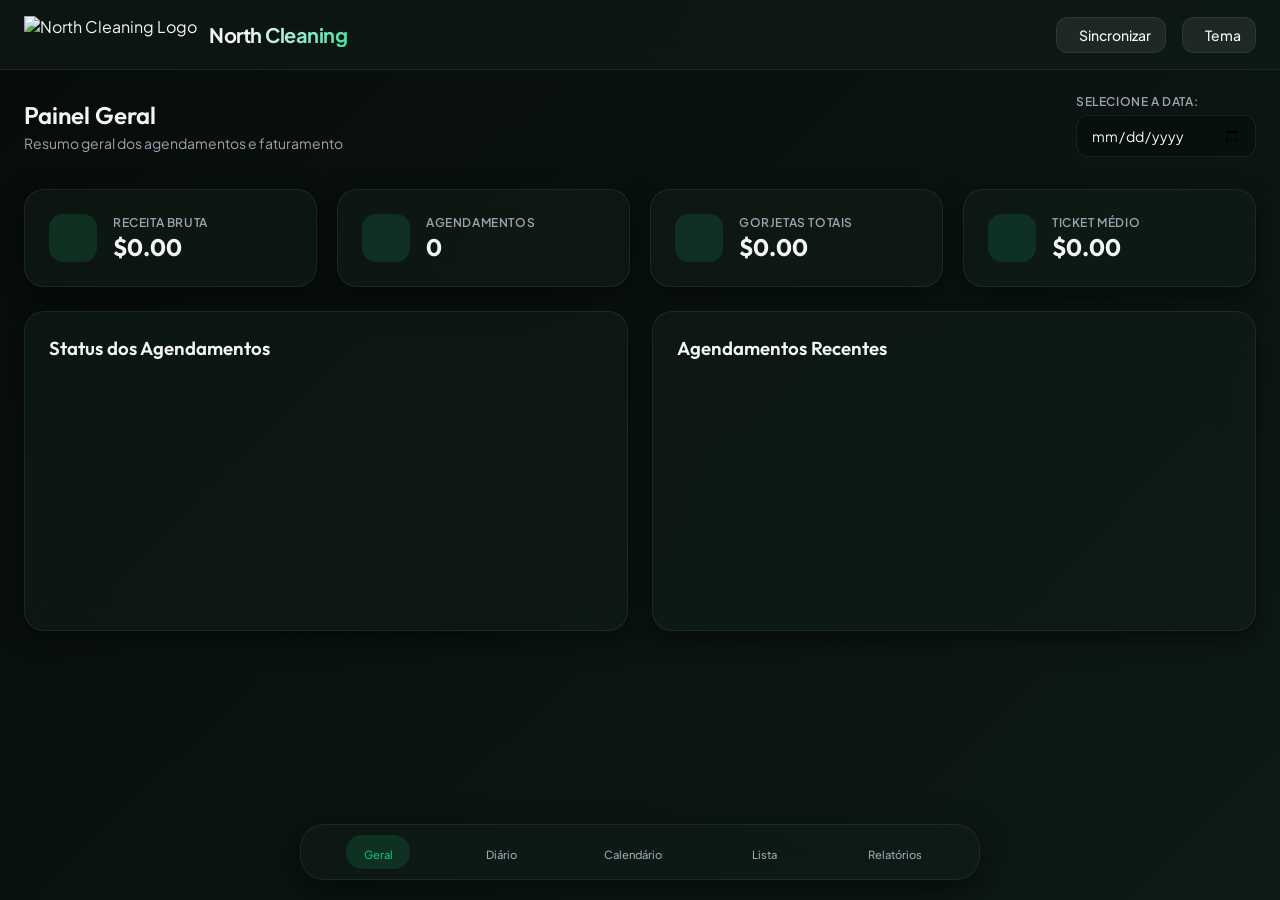
==== commit 4b59ad1f: "garante persistencia do Valor Pago para agendamentos Paid e remove badge ao vivo do topo" ====
--- a/dashboard.html
+++ b/dashboard.html
@@ -17,10 +17,6 @@
             <span class="logo-text">North Cleaning</span>
         </div>
         <div class="header-controls">
-            <div id="live-status-indicator" class="live-status-badge" title="Sincronização em tempo real ativa">
-                <span class="live-dot"></span>
-                <span class="live-text">Ao Vivo</span>
-            </div>
             <button class="sync-btn" onclick="syncDataOnline()" title="Sincronizar com planilha">
                 <i data-lucide="refresh-cw"></i>
                 <span>Sincronizar</span>
@@ -149,7 +145,8 @@
                                 <tr>
                                     <th>Horário</th>
                                     <th>Nome do Cliente</th>
-                                    <th>Valor Final</th>
+                                    <th>Valor Pago</th>
+                                    <th>Valor Serviço</th>
                                     <th>Gorjeta (Tip)</th>
                                     <th>Método Pagamento</th>
                                     <th>Status</th>
@@ -233,10 +230,12 @@
                                     <th>Data</th>
                                     <th>Horário</th>
                                     <th>Nome do Cliente</th>
-                                    <th>Valor</th>
+                                    <th>Valor Pago</th>
+                                    <th>Valor Serviço</th>
                                     <th>Gorjeta</th>
                                     <th>Método Pagamento</th>
                                     <th>Status</th>
+                                    <th>Data de Pagamento</th>
                                     <th>Ações</th>
                                 </tr>
                             </thead>
@@ -359,7 +358,7 @@
     <!-- Lucide Icons -->
     <script src="https://unpkg.com/lucide@latest"></script>
     <!-- Custom Application Script -->
-    <script src="data.js?v=20260721_v17"></script>
-    <script src="app.js?v=20260721_v17"></script>
+    <script src="data.js?v=20260721_v20"></script>
+    <script src="app.js?v=20260721_v20"></script>
 </body>
 </html>
--- a/index.css
+++ b/index.css
@@ -162,46 +162,12 @@
     transition: all 0.2s cubic-bezier(0.4, 0, 0.2, 1);
 }
 
-.live-status-badge {
-    display: inline-flex;
-    align-items: center;
-    gap: 6px;
-    padding: 6px 12px;
-    border-radius: 20px;
-    background: rgba(16, 185, 129, 0.1);
-    border: 1px solid rgba(16, 185, 129, 0.25);
-    color: #10b981;
-    font-size: 0.8rem;
-    font-weight: 600;
-    cursor: default;
-    transition: all 0.3s ease;
-}
-
-.live-dot {
-    width: 8px;
-    height: 8px;
-    border-radius: 50%;
-    background-color: #10b981;
-    box-shadow: 0 0 8px #10b981;
-    animation: livePulse 2s infinite;
-}
-
-@keyframes livePulse {
-    0% { transform: scale(0.95); opacity: 0.8; }
-    50% { transform: scale(1.25); opacity: 1; box-shadow: 0 0 12px #10b981; }
-    100% { transform: scale(0.95); opacity: 0.8; }
-}
-
-.live-status-badge.offline {
-    background: rgba(239, 68, 68, 0.1);
-    border-color: rgba(239, 68, 68, 0.25);
-    color: #ef4444;
-}
-
-.live-status-badge.offline .live-dot {
-    background-color: #ef4444;
-    box-shadow: 0 0 8px #ef4444;
-    animation: none;
+.theme-toggle-btn:hover, .sync-btn:hover {
+    background: var(--primary);
+    color: white;
+    border-color: var(--primary);
+    transform: translateY(-2px);
+    box-shadow: 0 4px 12px var(--primary-glow);
 }
 
 /* ==========================================================================
